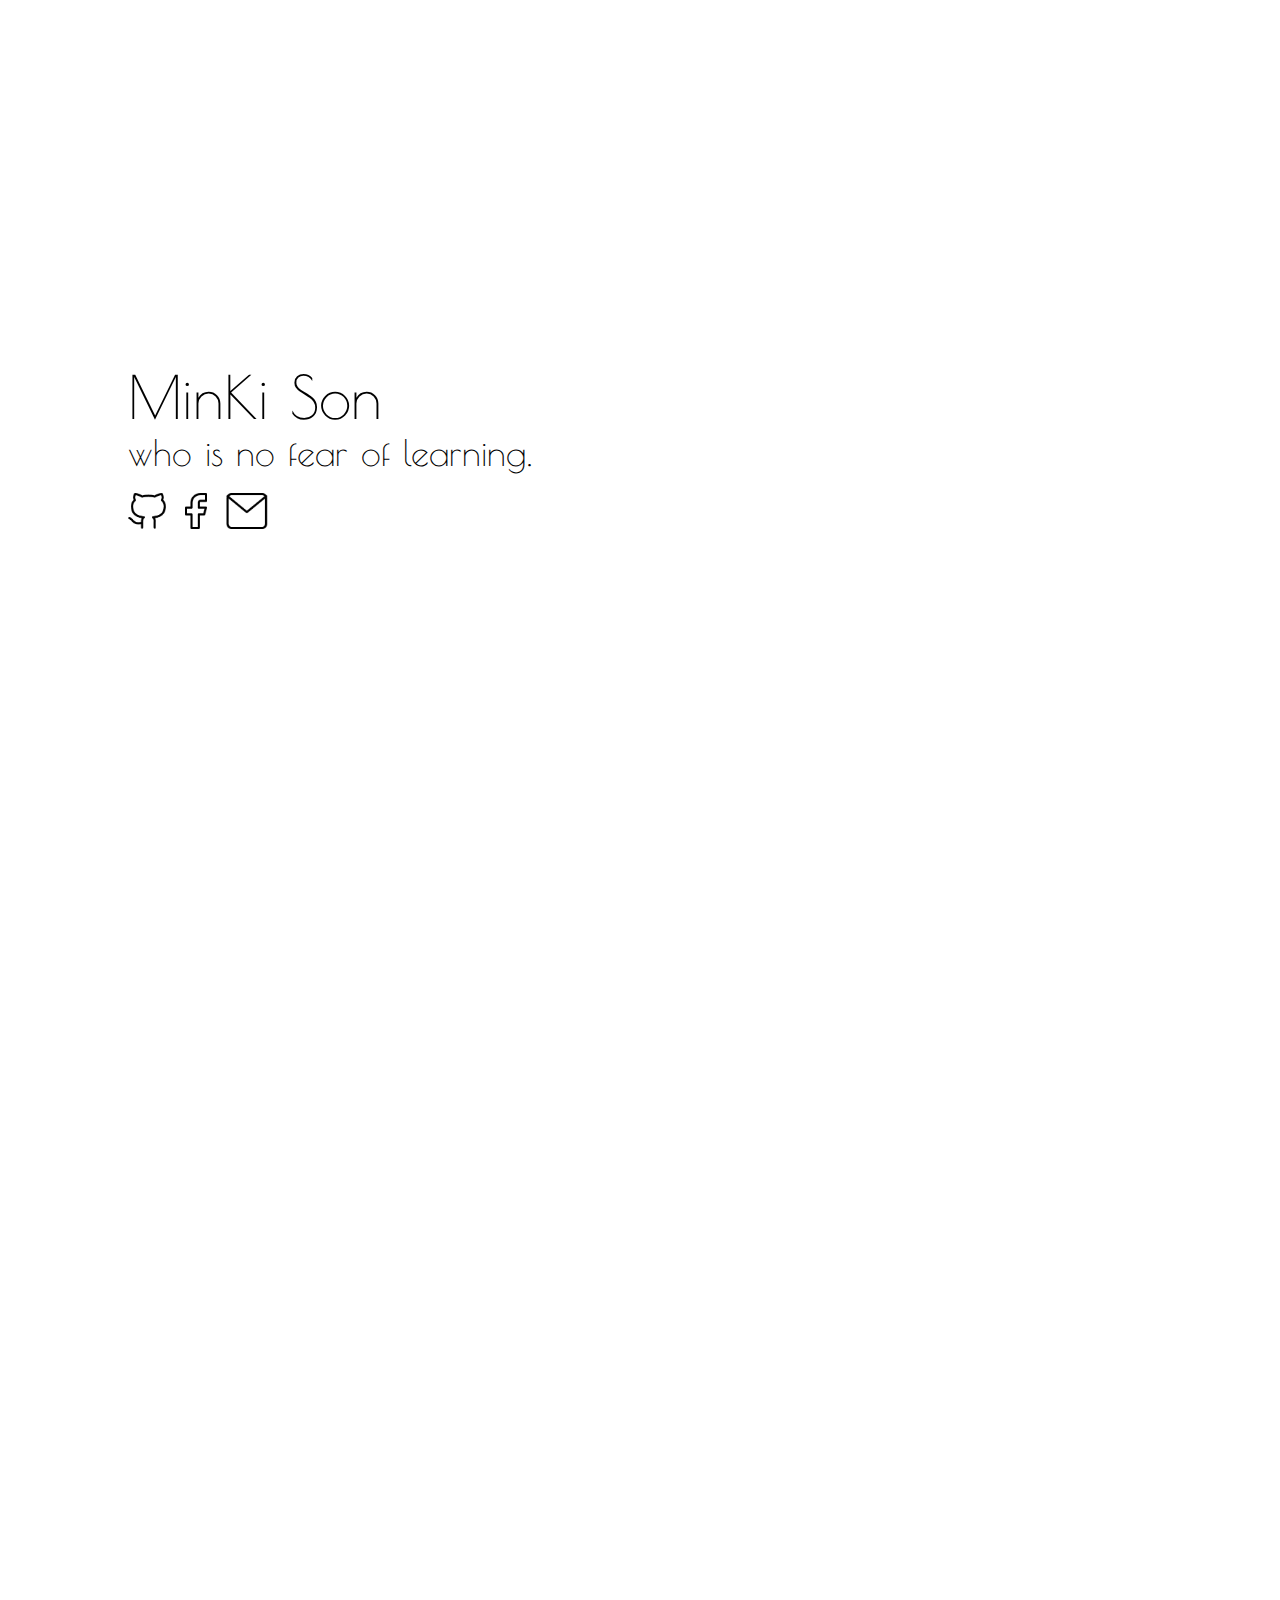
==== index.html @ 83771088 "페이지 1" ====
<!DOCTYPE html>
<html lang="ko">
<head>
    <meta charset="UTF-8">
    <meta http-equiv="X-UA-Compatible" content="IE=edge">
    <meta name="viewport" content="width=device-width, initial-scale=1.0">
    <link rel="stylesheet" href="style.css">
    <title>MallyCrip</title>
</head>
<body>
    <div>
        <div class="page">
            <div class="page__one__wrapper">
                <div class="page__one__content">
                    <h1 class="page__one__name">
                        MinKi Son
                    </h1>
                    <p class="page__one__quote">
                        who is no fear of learning.
                    </p>
                    <div class="page__one__link">
                        <a href="http://github.com/mallycrip">
                            <img src="./assets/github.png" alt="" class="page__one__link__icon">
                        </a>
                        <a href="https://www.facebook.com/profile.php?id=100013853323193">
                            <img src="./assets/facebook.png" alt="" class="page__one__link__icon__facebook">
                        </a>
                        <a href="mailto:migsking@naver.com">
                            <img src="./assets/mail.png" alt="" class="page__one__link__icon">
                        </a>
                    </div>
                </div>
                <div>
                    
                </div>
            </div>
        </div>
        <div>

        </div>
        <div>

        </div>
    </div>
</body>
</html>
---- style.css ----
@font-face {
    font-family: "poiret";
    src: url("./font/PoiretOne-Regular.ttf");
}

body {
    margin: 0;
    font-family: 'poiret';
}

.page {
    width: 100%;
    height: 300vh;
}

.page__one__wrapper {
    height: 100vh;
    width: 100%;
    display: flex;
    align-items: center;
}

.page__one__content {
    margin: 0 0 0 10%;
}

.page__one__name {
    margin: 0;
    font-size: 6.5vh;
    font-weight: normal;
}

.page__one__quote {
    margin: 0;
    font-size: 4vh;
    font-weight: normal;
}


.page__one__link {
    margin-top: 20px;
    display: flex;
    height: 5vh;
    width: 140px;
    justify-content: space-between;
}

.page__one__link__icon {
    height: 4vh;
    object-fit: fill;
}

.page__one__link__icon__facebook {
    height: 4vh;
    object-fit: cover;
}
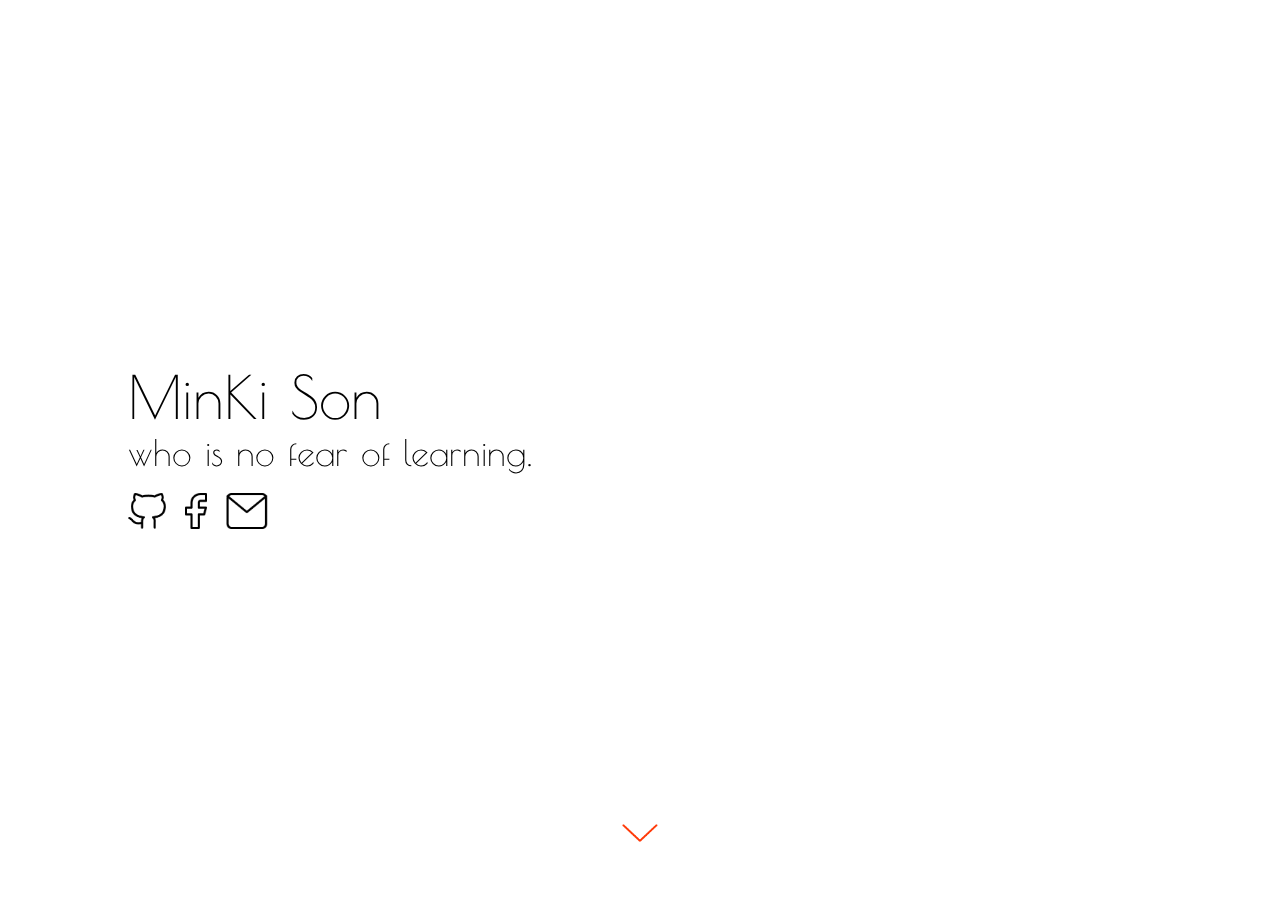
==== commit 0491048c: "." ====
--- a/index.html
+++ b/index.html
@@ -8,9 +8,10 @@
     <title>MallyCrip</title>
 </head>
 <body>
-    <div>
+    <div class="page__wrapper">
         <div class="page">
-            <div class="page__one__wrapper">
+            <div class="page__one__blank"></div>
+            <div class="page__one__content__wrapper">
                 <div class="page__one__content">
                     <h1 class="page__one__name">
                         MinKi Son
@@ -30,17 +31,49 @@
                         </a>
                     </div>
                 </div>
-                <div>
-                    
+            </div>
+            <div class="page__one__arrow__wrapper">
+                <img src="./assets/arrow_1.png" alt="" class="page__arrow">
+            </div>
+        </div>
+        <div class="page">
+            <div class="page__two__background">
+                <div class="page__two__blank">
+                </div>
+                <div class="page__two__content__wrapper">
+                    <div class="page__two__content">
+                        <h1 class="page__two__title">BLOG</h1>
+                        <a href="">
+                            <img src="./assets/page_arrow.png" alt="" class="page__two__link__arrow">
+                        </a>
+                    </div>
+                </div>
+                <div class="page__two__arrow__wrapper">
+                    <img src="./assets/page__two__arrow.png" alt="" class="page__arrow">
                 </div>
             </div>
         </div>
-        <div>
-
-        </div>
-        <div>
-
+        <div class="page">
+            <div class="page__three__wrapper">
+                <div class="page__three__background__wrapper">
+                    <img src="./assets/page__three__1.png" alt="" id="page__three__background__element__one" class="page__three__background__element">
+                    <img src="./assets/page__three__2.png" alt="" id="page__three__background__element__two" class="page__three__background__element">
+                    <img src="./assets/page__three__3.png" alt="" id="page__three__background__element__three" class="page__three__background__element">
+                </div>
+                <div class="page__three__content__wrapper">
+                    <div class="page__three__content">
+                        <div class="page__three__title__wrapper">
+                            <h1 class="page__three__title">MALLYLAB</h1>
+                            <img src="./assets/lab.png" alt="" class="page__three__title__img">
+                        </div>
+                        <a href="" class="page__three__link__arrow__wrapper">
+                            <img src="./assets/page_arrow_hard.png" alt="" class="page__three__link__arrow">
+                        </a>
+                    </div>
+                </div>
+            </div>
         </div>
     </div>
+    <script src="index.js"></script>
 </body>
 </html>--- a/style.css
+++ b/style.css
@@ -6,16 +6,34 @@
 body {
     margin: 0;
     font-family: 'poiret';
+    -ms-overflow-style: none;
+}
+
+::-webkit-scrollbar { display: none; }
+
+h1 {
+    margin: 0;
+}
+
+.page__wrapper {
+    width: 100%;
+    height: 100vh;
+    overflow-y: scroll;
+    scroll-snap-type: y mandatory;
 }
 
 .page {
-    width: 100%;
-    height: 300vh;
-}
-
-.page__one__wrapper {
-    height: 100vh;
-    width: 100%;
+    scroll-snap-align: center;
+    height: 100%;
+    width: 100%;
+}
+
+.page__one__blank {
+    height: 15%;
+}
+
+.page__one__content__wrapper {
+    height: 70%;
     display: flex;
     align-items: center;
 }
@@ -54,3 +72,137 @@
     height: 4vh;
     object-fit: cover;
 }
+
+.page__one__arrow__wrapper {
+    height: 15%;
+    display: flex;
+    justify-content: center;
+    align-items: center;
+}
+
+.page__arrow {
+    height: 2vh;
+    width: 4vh;
+    transition: 0.5s;
+}
+
+
+.page__two__background {
+    background: url("./assets/page_two_background.png");
+    background-size: cover;
+    height: 100%;
+    width: 100%;
+}
+
+.page__two__blank {
+    height: 15%;
+}
+
+.page__two__content__wrapper {
+    height: 70%;
+    display: flex;
+    justify-content: flex-end;
+    align-items: center;
+}
+
+.page__two__content {
+    margin-right: 10%;
+    position: relative;
+}
+
+.page__two__title {
+    color: white;
+    font-size: 8vh;
+    font-weight: normal;
+}
+
+.page__two__link__arrow {
+    width: 25px;
+    height: 25px;
+    position: absolute;
+    right: 0;
+}
+
+.page__two__arrow__wrapper {
+    height: 15%;
+    display: flex;
+    justify-content: center;
+    align-items: center;
+}
+
+.page__three__wrapper {
+    width: 100%;
+    height: 100%;
+    position: relative;
+}
+
+.page__three__content__wrapper {
+    width: 100%;
+    height: 100%;
+    position: relative;
+    display: flex;
+    justify-content: center;
+    align-items: center;
+}
+
+.page__three__content {
+    display: flex;
+    flex-direction: column;
+    justify-content: center;
+    align-items: center;
+}
+
+.page__three__title__wrapper {
+    display: flex;
+    align-items: center;
+}
+
+.page__three__title {
+    font-weight: normal;
+    font-size: 6vh;
+}
+
+.page__three__title__img {
+    margin-left: 13.6px;
+    width: 5vh;
+    height: 5vh;
+}
+
+.page__three__link__arrow {
+    margin-top: 4vh;
+    width: 3vh;
+    height: 3vh;
+}
+
+.page__three__background__wrapper {
+    position: absolute;
+    width: 100%;
+    height: 100%;
+    overflow: hidden;
+}
+
+.page__three__background__element {
+    object-fit: contain;
+    position: absolute;
+    
+    transition: 0.5s;
+    z-index: -1;
+}
+
+#page__three__background__element__one {
+    height: 90%;
+    top: -10vh;
+    left: -10vh;
+}
+
+#page__three__background__element__two {
+    height: 140%;
+    top: -10vh;
+    left: 160vh;
+}
+
+#page__three__background__element__three {
+    height: 70%;
+    top: 45vh;
+    left: -15vh;
+}